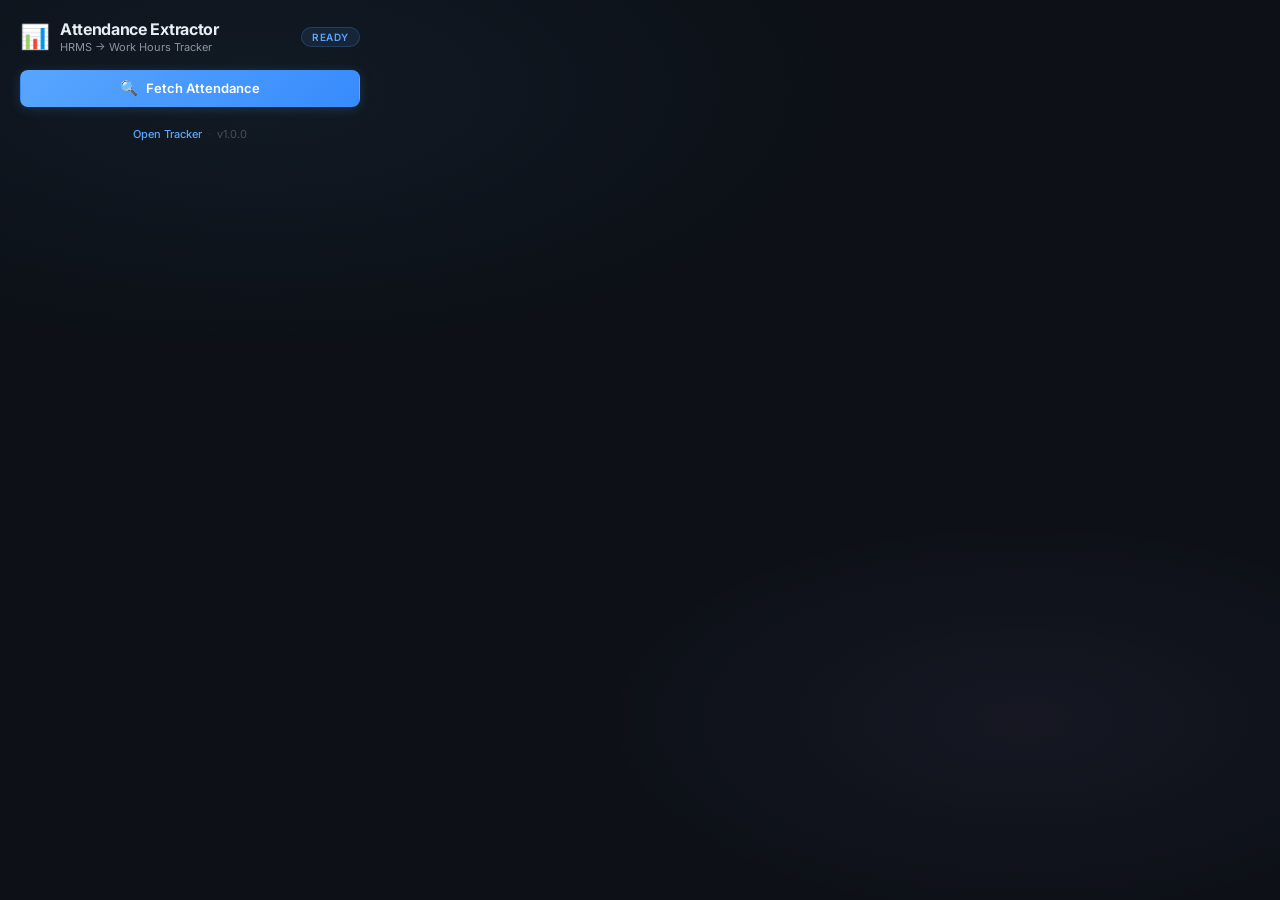
==== attendance-extension/popup.html @ fc1d7cc3 "feat: add HRMS Attendance Extractor Chrome extension - Manifest V3 extension with minimal permission" ====
<!DOCTYPE html>
<html lang="en">
<head>
  <meta charset="utf-8" />
  <meta name="viewport" content="width=device-width, initial-scale=1" />
  <title>HRMS Attendance Extractor</title>
  <link rel="stylesheet" href="styles.css" />
</head>
<body>

  <div class="popup-wrapper">

    <!-- ── Header ───────────────────────────────────────────── -->
    <header class="popup-header">
      <div class="popup-title">
        <span class="popup-icon">📊</span>
        <div>
          <h1>Attendance Extractor</h1>
          <p class="popup-subtitle">HRMS → Work Hours Tracker</p>
        </div>
      </div>
      <div class="header-badge" id="status-badge">Ready</div>
    </header>

    <!-- ── Action Buttons ───────────────────────────────────── -->
    <div class="action-bar">
      <button id="btn-fetch" class="btn btn-primary btn-full">
        <span class="btn-icon-left">🔍</span>
        Fetch Attendance
      </button>
    </div>

    <!-- ── Status Message ───────────────────────────────────── -->
    <div id="status-area" class="status-area hidden">
      <div id="status-icon" class="status-icon">⏳</div>
      <div id="status-text" class="status-text">Extracting data...</div>
    </div>

    <!-- ── Data Preview ─────────────────────────────────────── -->
    <div id="preview-section" class="preview-section hidden">
      <div class="preview-header">
        <h2 class="section-label">Extracted Data</h2>
        <span id="week-indicator" class="week-indicator"></span>
      </div>

      <div id="days-preview" class="days-preview"></div>

      <!-- Missing days -->
      <div id="missing-days" class="missing-days hidden">
        <span class="missing-icon">⚠️</span>
        <span id="missing-text" class="missing-text"></span>
      </div>

      <!-- Meta info -->
      <div id="meta-info" class="meta-info hidden">
        <span id="meta-text" class="meta-text"></span>
      </div>
    </div>

    <!-- ── Action Buttons (after data) ──────────────────────── -->
    <div id="post-actions" class="action-bar post-actions hidden">
      <button id="btn-send" class="btn btn-accent btn-full">
        <span class="btn-icon-left">🚀</span>
        Send to Tracker
      </button>
      <div class="action-row">
        <button id="btn-copy" class="btn btn-ghost btn-half">
          <span class="btn-icon-left">📋</span>
          Copy JSON
        </button>
        <button id="btn-clear" class="btn btn-ghost-danger btn-half">
          <span class="btn-icon-left">🗑️</span>
          Clear
        </button>
      </div>
    </div>

    <!-- ── Send Result ──────────────────────────────────────── -->
    <div id="send-result" class="send-result hidden">
      <div id="send-icon" class="send-icon">✅</div>
      <div id="send-text" class="send-text">Data sent successfully!</div>
    </div>

    <!-- ── Footer ───────────────────────────────────────────── -->
    <footer class="popup-footer">
      <a href="https://wht.crypticani.dev" target="_blank" rel="noopener">Open Tracker</a>
      <span class="footer-dot">·</span>
      <span>v1.0.0</span>
    </footer>

  </div>

  <script src="popup.js"></script>
</body>
</html>
---- attendance-extension/styles.css ----
/* ============================================================
   styles.css — Attendance Extension Popup
   Dark glassmorphism matching the Work Hours Tracker aesthetic
   ============================================================ */

@import url('https://fonts.googleapis.com/css2?family=Inter:wght@300;400;500;600;700&family=JetBrains+Mono:wght@400;500&display=swap');

:root {
  --bg-base: #0d1117; --bg-surface: #161b22; --bg-elevated: #1c2128; --bg-hover: #21262d;
  --border-subtle: rgba(255,255,255,0.07); --border-active: rgba(99,179,237,0.4);
  --text-primary: #e6edf3; --text-secondary: #8b949e; --text-muted: #484f58;
  --accent-blue: #58a6ff; --accent-blue-bg: rgba(88,166,255,0.1);
  --accent-green: #3fb950; --accent-green-bg: rgba(63,185,80,0.1);
  --accent-amber: #d29922; --accent-amber-bg: rgba(210,153,34,0.1);
  --accent-purple: #bc8cff; --accent-purple-bg: rgba(188,140,255,0.1);
  --accent-red: #f85149; --accent-red-bg: rgba(248,81,73,0.1);
  --radius-sm: 8px; --radius-md: 12px; --radius-lg: 16px;
  --transition: 0.18s ease;
}

*, *::before, *::after { box-sizing: border-box; margin: 0; padding: 0; }

body {
  font-family: 'Inter', system-ui, sans-serif;
  background: var(--bg-base); color: var(--text-primary);
  width: 380px; min-height: 200px; overflow-x: hidden;
  -webkit-font-smoothing: antialiased;
}

body::before {
  content: ''; position: fixed; inset: 0; pointer-events: none; z-index: 0;
  background: radial-gradient(ellipse 80% 50% at 20% 10%, rgba(88,166,255,0.06) 0%, transparent 60%),
              radial-gradient(ellipse 60% 40% at 80% 80%, rgba(188,140,255,0.05) 0%, transparent 60%);
}

.popup-wrapper { position: relative; z-index: 1; padding: 20px; display: flex; flex-direction: column; gap: 16px; }

/* Header */
.popup-header { display: flex; align-items: center; justify-content: space-between; gap: 12px; }
.popup-title { display: flex; align-items: center; gap: 10px; }
.popup-icon { font-size: 1.5rem; line-height: 1; }
.popup-title h1 { font-size: 1rem; font-weight: 700; letter-spacing: -0.02em; line-height: 1.2; }
.popup-subtitle { font-size: 0.6875rem; color: var(--text-secondary); margin-top: 1px; }

.header-badge {
  font-size: 0.625rem; font-weight: 600; text-transform: uppercase; letter-spacing: 0.06em;
  padding: 3px 10px; border-radius: 100px; white-space: nowrap; transition: all var(--transition);
  background: var(--accent-blue-bg); color: var(--accent-blue); border: 1px solid rgba(88,166,255,0.2);
}
.header-badge.success { background: var(--accent-green-bg); color: var(--accent-green); border-color: rgba(63,185,80,0.2); }
.header-badge.error { background: var(--accent-red-bg); color: var(--accent-red); border-color: rgba(248,81,73,0.2); }
.header-badge.loading { background: var(--accent-amber-bg); color: var(--accent-amber); border-color: rgba(210,153,34,0.2); }

/* Buttons */
.btn {
  display: inline-flex; align-items: center; justify-content: center; gap: 8px;
  font-family: inherit; font-size: 0.8125rem; font-weight: 600; padding: 10px 16px;
  border-radius: var(--radius-sm); border: 1px solid transparent; cursor: pointer;
  transition: all var(--transition); white-space: nowrap; line-height: 1; outline: none;
}
.btn:active { transform: scale(0.97); }
.btn-icon-left { font-size: 0.9rem; line-height: 1; }
.btn-full { width: 100%; }
.btn-half { flex: 1; }

.btn-primary {
  background: linear-gradient(135deg, #58a6ff, #388bfd); color: #fff;
  box-shadow: 0 2px 12px rgba(88,166,255,0.2);
}
.btn-primary:hover { background: linear-gradient(135deg, #6cb3ff, #58a6ff); box-shadow: 0 4px 20px rgba(88,166,255,0.3); }
.btn-primary:disabled { opacity: 0.4; cursor: not-allowed; box-shadow: none; }

.btn-accent {
  background: linear-gradient(135deg, #3fb950, #2ea043); color: #fff;
  box-shadow: 0 2px 12px rgba(63,185,80,0.2);
}
.btn-accent:hover { background: linear-gradient(135deg, #56d364, #3fb950); box-shadow: 0 4px 20px rgba(63,185,80,0.3); }
.btn-accent:disabled { opacity: 0.4; cursor: not-allowed; box-shadow: none; }

.btn-ghost { background: transparent; color: var(--text-secondary); border-color: var(--border-subtle); }
.btn-ghost:hover { background: var(--bg-hover); color: var(--text-primary); border-color: rgba(255,255,255,0.12); }
.btn-ghost-danger { background: transparent; color: var(--text-secondary); border-color: var(--border-subtle); }
.btn-ghost-danger:hover { background: var(--accent-red-bg); color: var(--accent-red); border-color: rgba(248,81,73,0.2); }

/* Layout */
.action-bar { display: flex; flex-direction: column; gap: 8px; }
.action-row { display: flex; gap: 8px; }
.post-actions { padding-top: 4px; }

/* Status */
.status-area {
  display: flex; align-items: center; gap: 10px; padding: 12px 14px;
  border-radius: var(--radius-md); background: var(--bg-elevated); border: 1px solid var(--border-subtle);
  animation: fadeSlideIn 0.2s ease;
}
.status-area.error { background: var(--accent-red-bg); border-color: rgba(248,81,73,0.2); }
.status-area.error .status-text { color: var(--accent-red); }
.status-icon { font-size: 1.1rem; flex-shrink: 0; }
.status-text { font-size: 0.78125rem; color: var(--text-secondary); line-height: 1.4; word-break: break-word; }

/* Preview */
.preview-section { animation: fadeSlideIn 0.25s ease; }
.preview-header { display: flex; align-items: center; justify-content: space-between; margin-bottom: 10px; }
.section-label { font-size: 0.6875rem; font-weight: 600; text-transform: uppercase; letter-spacing: 0.08em; color: var(--text-muted); }
.week-indicator { font-size: 0.625rem; font-weight: 500; color: var(--accent-purple); background: var(--accent-purple-bg); padding: 2px 8px; border-radius: 100px; }

/* Days Grid */
.days-preview { display: flex; flex-direction: column; gap: 4px; }
.day-row {
  display: flex; align-items: center; justify-content: space-between; padding: 8px 12px;
  border-radius: var(--radius-sm); background: var(--bg-elevated); border: 1px solid var(--border-subtle);
  transition: all var(--transition); animation: fadeSlideIn 0.2s ease; animation-fill-mode: both;
}
.day-row:hover { border-color: rgba(255,255,255,0.1); background: var(--bg-hover); }
.day-row.missing { opacity: 0.4; border-style: dashed; }
.day-label { font-size: 0.8125rem; font-weight: 600; min-width: 36px; }
.day-value { font-family: 'JetBrains Mono', monospace; font-size: 0.875rem; font-weight: 500; color: var(--accent-green); letter-spacing: 0.04em; }
.day-value.empty { color: var(--text-muted); font-style: italic; font-family: inherit; font-size: 0.75rem; }

.day-row:nth-child(1) { animation-delay: 0.02s; }
.day-row:nth-child(2) { animation-delay: 0.04s; }
.day-row:nth-child(3) { animation-delay: 0.06s; }
.day-row:nth-child(4) { animation-delay: 0.08s; }
.day-row:nth-child(5) { animation-delay: 0.10s; }
.day-row:nth-child(6) { animation-delay: 0.12s; }
.day-row:nth-child(7) { animation-delay: 0.14s; }

/* Missing Days */
.missing-days {
  display: flex; align-items: center; gap: 8px; padding: 8px 12px;
  border-radius: var(--radius-sm); background: var(--accent-amber-bg);
  border: 1px solid rgba(210,153,34,0.15); margin-top: 8px; animation: fadeSlideIn 0.2s ease;
}
.missing-text { font-size: 0.72rem; color: var(--accent-amber); font-weight: 500; }

/* Meta */
.meta-info { margin-top: 6px; padding: 6px 12px; border-radius: var(--radius-sm); background: var(--bg-elevated); border: 1px solid var(--border-subtle); }
.meta-text { font-size: 0.6875rem; color: var(--text-muted); font-family: 'JetBrains Mono', monospace; }

/* Send Result */
.send-result {
  display: flex; align-items: center; gap: 10px; padding: 12px 14px;
  border-radius: var(--radius-md); background: var(--accent-green-bg);
  border: 1px solid rgba(63,185,80,0.2); animation: fadeSlideIn 0.2s ease;
}
.send-result.error { background: var(--accent-red-bg); border-color: rgba(248,81,73,0.2); }
.send-icon { font-size: 1.1rem; }
.send-text { font-size: 0.78125rem; color: var(--accent-green); font-weight: 500; line-height: 1.4; }
.send-result.error .send-text { color: var(--accent-red); }

/* Footer */
.popup-footer { display: flex; align-items: center; justify-content: center; gap: 6px; font-size: 0.6875rem; color: var(--text-muted); padding-top: 4px; }
.popup-footer a { color: var(--accent-blue); text-decoration: none; font-weight: 500; transition: opacity var(--transition); }
.popup-footer a:hover { opacity: 0.8; }
.footer-dot { opacity: 0.4; }

/* Utility */
.hidden { display: none !important; }

@keyframes fadeSlideIn { from { opacity: 0; transform: translateY(-6px); } to { opacity: 1; transform: translateY(0); } }
@keyframes pulse { 0%, 100% { opacity: 1; } 50% { opacity: 0.5; } }
.loading { animation: pulse 1.5s ease-in-out infinite; }

::-webkit-scrollbar { width: 6px; }
::-webkit-scrollbar-track { background: transparent; }
::-webkit-scrollbar-thumb { background: var(--border-subtle); border-radius: 100px; }
.btn.copied { background: var(--accent-green-bg) !important; color: var(--accent-green) !important; border-color: rgba(63,185,80,0.2) !important; }
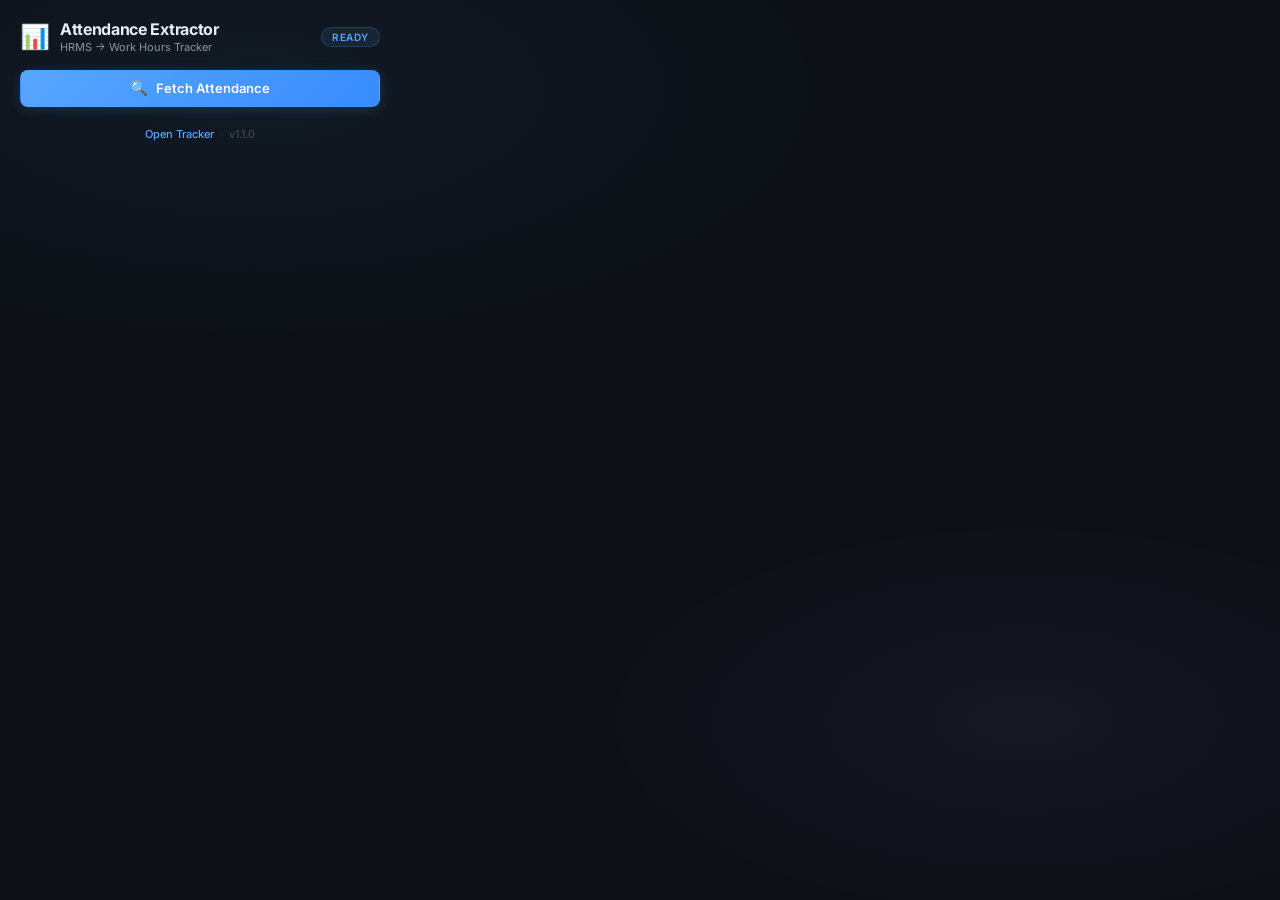
==== commit a6f3e7b3: "feat(extension): add month-boundary aware weekly calculation - Data now keyed by ISO date (YYYY-MM-D" ====
--- a/attendance-extension/popup.html
+++ b/attendance-extension/popup.html
@@ -36,6 +36,12 @@
       <div id="status-text" class="status-text">Extracting data...</div>
     </div>
 
+    <!-- ── Month Boundary Notice ────────────────────────────── -->
+    <div id="month-notice" class="month-notice hidden">
+      <span class="month-notice-icon">📅</span>
+      <span id="month-notice-text" class="month-notice-text"></span>
+    </div>
+
     <!-- ── Data Preview ─────────────────────────────────────── -->
     <div id="preview-section" class="preview-section hidden">
       <div class="preview-header">
@@ -54,6 +60,40 @@
       <!-- Meta info -->
       <div id="meta-info" class="meta-info hidden">
         <span id="meta-text" class="meta-text"></span>
+      </div>
+    </div>
+
+    <!-- ── Weekly Summary ───────────────────────────────────── -->
+    <div id="summary-section" class="summary-section hidden">
+      <div class="section-label">Weekly Summary</div>
+
+      <div class="summary-grid">
+        <div class="summary-stat">
+          <div class="summary-stat-label">Worked</div>
+          <div id="summary-worked" class="summary-stat-value worked">00:00</div>
+        </div>
+        <div class="summary-stat">
+          <div class="summary-stat-label">Required</div>
+          <div id="summary-required" class="summary-stat-value required">00:00</div>
+        </div>
+        <div class="summary-stat">
+          <div class="summary-stat-label">Remaining</div>
+          <div id="summary-remaining" class="summary-stat-value remaining">00:00</div>
+        </div>
+        <div class="summary-stat">
+          <div class="summary-stat-label">Days</div>
+          <div id="summary-days" class="summary-stat-value days">0/0</div>
+        </div>
+      </div>
+
+      <div class="summary-progress">
+        <div class="summary-progress-labels">
+          <span id="summary-pct" class="summary-pct">0%</span>
+          <span class="summary-pct-target">Target</span>
+        </div>
+        <div class="summary-progress-track">
+          <div id="summary-bar-fill" class="summary-bar-fill" style="width: 0%;"></div>
+        </div>
       </div>
     </div>
 
@@ -85,7 +125,7 @@
     <footer class="popup-footer">
       <a href="https://wht.crypticani.dev" target="_blank" rel="noopener">Open Tracker</a>
       <span class="footer-dot">·</span>
-      <span>v1.0.0</span>
+      <span>v1.1.0</span>
     </footer>
 
   </div>
--- a/attendance-extension/styles.css
+++ b/attendance-extension/styles.css
@@ -14,6 +14,7 @@
   --accent-amber: #d29922; --accent-amber-bg: rgba(210,153,34,0.1);
   --accent-purple: #bc8cff; --accent-purple-bg: rgba(188,140,255,0.1);
   --accent-red: #f85149; --accent-red-bg: rgba(248,81,73,0.1);
+  --accent-teal: #2dd4bf; --accent-teal-bg: rgba(45,212,191,0.1);
   --radius-sm: 8px; --radius-md: 12px; --radius-lg: 16px;
   --transition: 0.18s ease;
 }
@@ -23,7 +24,7 @@
 body {
   font-family: 'Inter', system-ui, sans-serif;
   background: var(--bg-base); color: var(--text-primary);
-  width: 380px; min-height: 200px; overflow-x: hidden;
+  width: 400px; min-height: 200px; overflow-x: hidden;
   -webkit-font-smoothing: antialiased;
 }
 
@@ -35,7 +36,7 @@
 
 .popup-wrapper { position: relative; z-index: 1; padding: 20px; display: flex; flex-direction: column; gap: 16px; }
 
-/* Header */
+/* ── Header ───────────────────────────────────────────────── */
 .popup-header { display: flex; align-items: center; justify-content: space-between; gap: 12px; }
 .popup-title { display: flex; align-items: center; gap: 10px; }
 .popup-icon { font-size: 1.5rem; line-height: 1; }
@@ -51,7 +52,7 @@
 .header-badge.error { background: var(--accent-red-bg); color: var(--accent-red); border-color: rgba(248,81,73,0.2); }
 .header-badge.loading { background: var(--accent-amber-bg); color: var(--accent-amber); border-color: rgba(210,153,34,0.2); }
 
-/* Buttons */
+/* ── Buttons ──────────────────────────────────────────────── */
 .btn {
   display: inline-flex; align-items: center; justify-content: center; gap: 8px;
   font-family: inherit; font-size: 0.8125rem; font-weight: 600; padding: 10px 16px;
@@ -82,12 +83,12 @@
 .btn-ghost-danger { background: transparent; color: var(--text-secondary); border-color: var(--border-subtle); }
 .btn-ghost-danger:hover { background: var(--accent-red-bg); color: var(--accent-red); border-color: rgba(248,81,73,0.2); }
 
-/* Layout */
+/* ── Layout ───────────────────────────────────────────────── */
 .action-bar { display: flex; flex-direction: column; gap: 8px; }
 .action-row { display: flex; gap: 8px; }
 .post-actions { padding-top: 4px; }
 
-/* Status */
+/* ── Status ───────────────────────────────────────────────── */
 .status-area {
   display: flex; align-items: center; gap: 10px; padding: 12px 14px;
   border-radius: var(--radius-md); background: var(--bg-elevated); border: 1px solid var(--border-subtle);
@@ -98,14 +99,31 @@
 .status-icon { font-size: 1.1rem; flex-shrink: 0; }
 .status-text { font-size: 0.78125rem; color: var(--text-secondary); line-height: 1.4; word-break: break-word; }
 
-/* Preview */
+/* ── Month Boundary Notice ────────────────────────────────── */
+.month-notice {
+  display: flex; align-items: flex-start; gap: 8px; padding: 10px 14px;
+  border-radius: var(--radius-md);
+  background: linear-gradient(135deg, var(--accent-purple-bg), rgba(88,166,255,0.06));
+  border: 1px solid rgba(188,140,255,0.2);
+  animation: fadeSlideIn 0.25s ease;
+}
+
+.month-notice-icon { font-size: 1rem; flex-shrink: 0; line-height: 1.4; }
+
+.month-notice-text {
+  font-size: 0.71875rem; font-weight: 500; color: var(--accent-purple);
+  line-height: 1.5;
+}
+
+/* ── Preview ──────────────────────────────────────────────── */
 .preview-section { animation: fadeSlideIn 0.25s ease; }
 .preview-header { display: flex; align-items: center; justify-content: space-between; margin-bottom: 10px; }
 .section-label { font-size: 0.6875rem; font-weight: 600; text-transform: uppercase; letter-spacing: 0.08em; color: var(--text-muted); }
 .week-indicator { font-size: 0.625rem; font-weight: 500; color: var(--accent-purple); background: var(--accent-purple-bg); padding: 2px 8px; border-radius: 100px; }
 
-/* Days Grid */
+/* ── Days Grid (date-keyed) ───────────────────────────────── */
 .days-preview { display: flex; flex-direction: column; gap: 4px; }
+
 .day-row {
   display: flex; align-items: center; justify-content: space-between; padding: 8px 12px;
   border-radius: var(--radius-sm); background: var(--bg-elevated); border: 1px solid var(--border-subtle);
@@ -113,8 +131,21 @@
 }
 .day-row:hover { border-color: rgba(255,255,255,0.1); background: var(--bg-hover); }
 .day-row.missing { opacity: 0.4; border-style: dashed; }
-.day-label { font-size: 0.8125rem; font-weight: 600; min-width: 36px; }
-.day-value { font-family: 'JetBrains Mono', monospace; font-size: 0.875rem; font-weight: 500; color: var(--accent-green); letter-spacing: 0.04em; }
+
+.day-label-wrap { display: flex; align-items: center; gap: 8px; min-width: 0; }
+
+.day-label { font-size: 0.8125rem; font-weight: 600; min-width: 30px; flex-shrink: 0; }
+
+.day-date-tag {
+  font-size: 0.625rem; color: var(--text-muted); font-weight: 400;
+  background: rgba(255,255,255,0.04); padding: 1px 6px; border-radius: 4px;
+  white-space: nowrap; overflow: hidden; text-overflow: ellipsis;
+}
+
+.day-value {
+  font-family: 'JetBrains Mono', monospace; font-size: 0.875rem; font-weight: 500;
+  color: var(--accent-green); letter-spacing: 0.04em; flex-shrink: 0;
+}
 .day-value.empty { color: var(--text-muted); font-style: italic; font-family: inherit; font-size: 0.75rem; }
 
 .day-row:nth-child(1) { animation-delay: 0.02s; }
@@ -122,10 +153,88 @@
 .day-row:nth-child(3) { animation-delay: 0.06s; }
 .day-row:nth-child(4) { animation-delay: 0.08s; }
 .day-row:nth-child(5) { animation-delay: 0.10s; }
-.day-row:nth-child(6) { animation-delay: 0.12s; }
-.day-row:nth-child(7) { animation-delay: 0.14s; }
-
-/* Missing Days */
+
+/* ── Weekly Summary Section ───────────────────────────────── */
+.summary-section {
+  animation: fadeSlideIn 0.3s ease;
+  padding: 16px;
+  border-radius: var(--radius-md);
+  background: var(--bg-elevated);
+  border: 1px solid var(--border-subtle);
+}
+
+.summary-section .section-label { margin-bottom: 12px; }
+
+.summary-grid {
+  display: grid;
+  grid-template-columns: repeat(4, 1fr);
+  gap: 8px;
+  margin-bottom: 12px;
+}
+
+.summary-stat {
+  text-align: center;
+  padding: 8px 4px;
+  border-radius: var(--radius-sm);
+  background: rgba(255,255,255,0.02);
+  border: 1px solid var(--border-subtle);
+}
+
+.summary-stat-label {
+  font-size: 0.5625rem;
+  font-weight: 600;
+  text-transform: uppercase;
+  letter-spacing: 0.08em;
+  color: var(--text-muted);
+  margin-bottom: 4px;
+}
+
+.summary-stat-value {
+  font-family: 'JetBrains Mono', monospace;
+  font-size: 0.9375rem;
+  font-weight: 700;
+  letter-spacing: -0.01em;
+}
+
+.summary-stat-value.worked { color: var(--accent-blue); }
+.summary-stat-value.required { color: var(--text-secondary); }
+.summary-stat-value.remaining { color: var(--accent-amber); }
+.summary-stat-value.remaining.surplus { color: var(--accent-green); }
+.summary-stat-value.remaining.deficit { color: var(--accent-red); }
+.summary-stat-value.days { color: var(--accent-purple); }
+
+/* ── Summary Progress Bar ─────────────────────────────────── */
+.summary-progress { margin-top: 4px; }
+
+.summary-progress-labels {
+  display: flex; justify-content: space-between;
+  font-size: 0.625rem; color: var(--text-muted);
+  margin-bottom: 4px;
+}
+
+.summary-pct { font-weight: 600; font-family: 'JetBrains Mono', monospace; }
+.summary-pct-target { font-weight: 500; }
+
+.summary-progress-track {
+  height: 5px;
+  border-radius: 100px;
+  background: var(--bg-hover);
+  overflow: hidden;
+}
+
+.summary-bar-fill {
+  height: 100%;
+  border-radius: 100px;
+  background: linear-gradient(90deg, var(--accent-blue), var(--accent-purple));
+  transition: width 0.5s cubic-bezier(0.34, 1.56, 0.64, 1);
+  min-width: 3px;
+}
+
+.summary-bar-fill.complete {
+  background: linear-gradient(90deg, var(--accent-green), #56d887);
+}
+
+/* ── Missing Days ─────────────────────────────────────────── */
 .missing-days {
   display: flex; align-items: center; gap: 8px; padding: 8px 12px;
   border-radius: var(--radius-sm); background: var(--accent-amber-bg);
@@ -133,11 +242,11 @@
 }
 .missing-text { font-size: 0.72rem; color: var(--accent-amber); font-weight: 500; }
 
-/* Meta */
+/* ── Meta ─────────────────────────────────────────────────── */
 .meta-info { margin-top: 6px; padding: 6px 12px; border-radius: var(--radius-sm); background: var(--bg-elevated); border: 1px solid var(--border-subtle); }
 .meta-text { font-size: 0.6875rem; color: var(--text-muted); font-family: 'JetBrains Mono', monospace; }
 
-/* Send Result */
+/* ── Send Result ──────────────────────────────────────────── */
 .send-result {
   display: flex; align-items: center; gap: 10px; padding: 12px 14px;
   border-radius: var(--radius-md); background: var(--accent-green-bg);
@@ -148,13 +257,13 @@
 .send-text { font-size: 0.78125rem; color: var(--accent-green); font-weight: 500; line-height: 1.4; }
 .send-result.error .send-text { color: var(--accent-red); }
 
-/* Footer */
+/* ── Footer ───────────────────────────────────────────────── */
 .popup-footer { display: flex; align-items: center; justify-content: center; gap: 6px; font-size: 0.6875rem; color: var(--text-muted); padding-top: 4px; }
 .popup-footer a { color: var(--accent-blue); text-decoration: none; font-weight: 500; transition: opacity var(--transition); }
 .popup-footer a:hover { opacity: 0.8; }
 .footer-dot { opacity: 0.4; }
 
-/* Utility */
+/* ── Utility ──────────────────────────────────────────────── */
 .hidden { display: none !important; }
 
 @keyframes fadeSlideIn { from { opacity: 0; transform: translateY(-6px); } to { opacity: 1; transform: translateY(0); } }
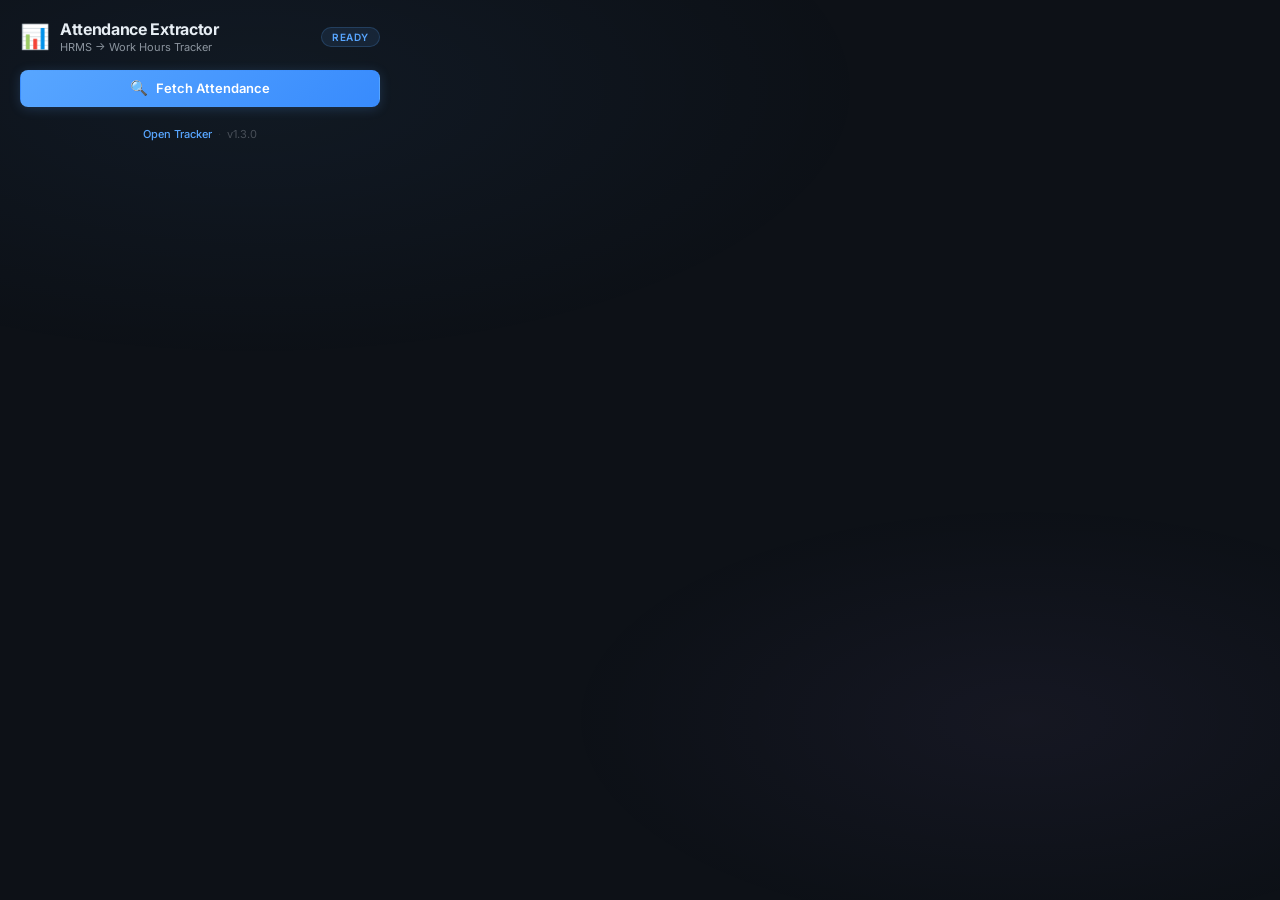
==== commit 9d0dd78a: "Release attendance extension v1.3.0" ====
--- a/attendance-extension/popup.html
+++ b/attendance-extension/popup.html
@@ -97,6 +97,22 @@
       </div>
     </div>
 
+    <!-- ── Today's Logout Time ──────────────────────────────── -->
+    <div id="logout-section" class="logout-section hidden">
+      <div class="logout-card">
+        <div class="logout-card-header">
+          <span class="logout-card-icon" id="logout-icon">🕐</span>
+          <div class="logout-card-label" id="logout-label">Today's Logout</div>
+        </div>
+        <div class="logout-card-time" id="logout-time">--:--</div>
+        <div class="logout-card-detail" id="logout-detail">
+          <span class="logout-meta" id="logout-login-info">Login: --:--</span>
+          <span class="logout-separator">·</span>
+          <span class="logout-meta" id="logout-remaining-info">Remaining: --:--</span>
+        </div>
+      </div>
+    </div>
+
     <!-- ── Action Buttons (after data) ──────────────────────── -->
     <div id="post-actions" class="action-bar post-actions hidden">
       <button id="btn-send" class="btn btn-accent btn-full">
@@ -125,7 +141,7 @@
     <footer class="popup-footer">
       <a href="https://wht.crypticani.dev" target="_blank" rel="noopener">Open Tracker</a>
       <span class="footer-dot">·</span>
-      <span>v1.1.0</span>
+      <span>v1.3.0</span>
     </footer>
 
   </div>
--- a/attendance-extension/styles.css
+++ b/attendance-extension/styles.css
@@ -246,6 +246,91 @@
 .meta-info { margin-top: 6px; padding: 6px 12px; border-radius: var(--radius-sm); background: var(--bg-elevated); border: 1px solid var(--border-subtle); }
 .meta-text { font-size: 0.6875rem; color: var(--text-muted); font-family: 'JetBrains Mono', monospace; }
 
+/* ── Logout Time Card ─────────────────────────────────────── */
+.logout-section {
+  animation: fadeSlideIn 0.3s ease;
+}
+
+.logout-card {
+  padding: 16px;
+  border-radius: var(--radius-md);
+  background: linear-gradient(135deg, rgba(45,212,191,0.06), rgba(88,166,255,0.04));
+  border: 1px solid rgba(45,212,191,0.2);
+  text-align: center;
+  position: relative;
+  overflow: hidden;
+}
+
+.logout-card::before {
+  content: '';
+  position: absolute;
+  top: 0; left: 0; right: 0;
+  height: 2px;
+  background: linear-gradient(90deg, var(--accent-teal), var(--accent-blue));
+  opacity: 0.6;
+}
+
+.logout-section.done .logout-card {
+  background: linear-gradient(135deg, rgba(63,185,80,0.06), rgba(45,212,191,0.04));
+  border-color: rgba(63,185,80,0.2);
+}
+
+.logout-section.done .logout-card::before {
+  background: linear-gradient(90deg, var(--accent-green), var(--accent-teal));
+}
+
+.logout-card-header {
+  display: flex;
+  align-items: center;
+  justify-content: center;
+  gap: 6px;
+  margin-bottom: 6px;
+}
+
+.logout-card-icon { font-size: 1.1rem; line-height: 1; }
+
+.logout-card-label {
+  font-size: 0.6875rem;
+  font-weight: 600;
+  text-transform: uppercase;
+  letter-spacing: 0.08em;
+  color: var(--text-muted);
+}
+
+.logout-card-time {
+  font-family: 'JetBrains Mono', monospace;
+  font-size: 1.75rem;
+  font-weight: 700;
+  color: var(--accent-teal);
+  letter-spacing: -0.02em;
+  line-height: 1.2;
+  margin-bottom: 8px;
+}
+
+.logout-section.done .logout-card-time {
+  color: var(--accent-green);
+  font-size: 1.25rem;
+}
+
+.logout-card-detail {
+  display: flex;
+  align-items: center;
+  justify-content: center;
+  gap: 8px;
+}
+
+.logout-meta {
+  font-size: 0.6875rem;
+  color: var(--text-secondary);
+  font-family: 'JetBrains Mono', monospace;
+}
+
+.logout-separator {
+  color: var(--text-muted);
+  font-size: 0.625rem;
+  opacity: 0.5;
+}
+
 /* ── Send Result ──────────────────────────────────────────── */
 .send-result {
   display: flex; align-items: center; gap: 10px; padding: 12px 14px;
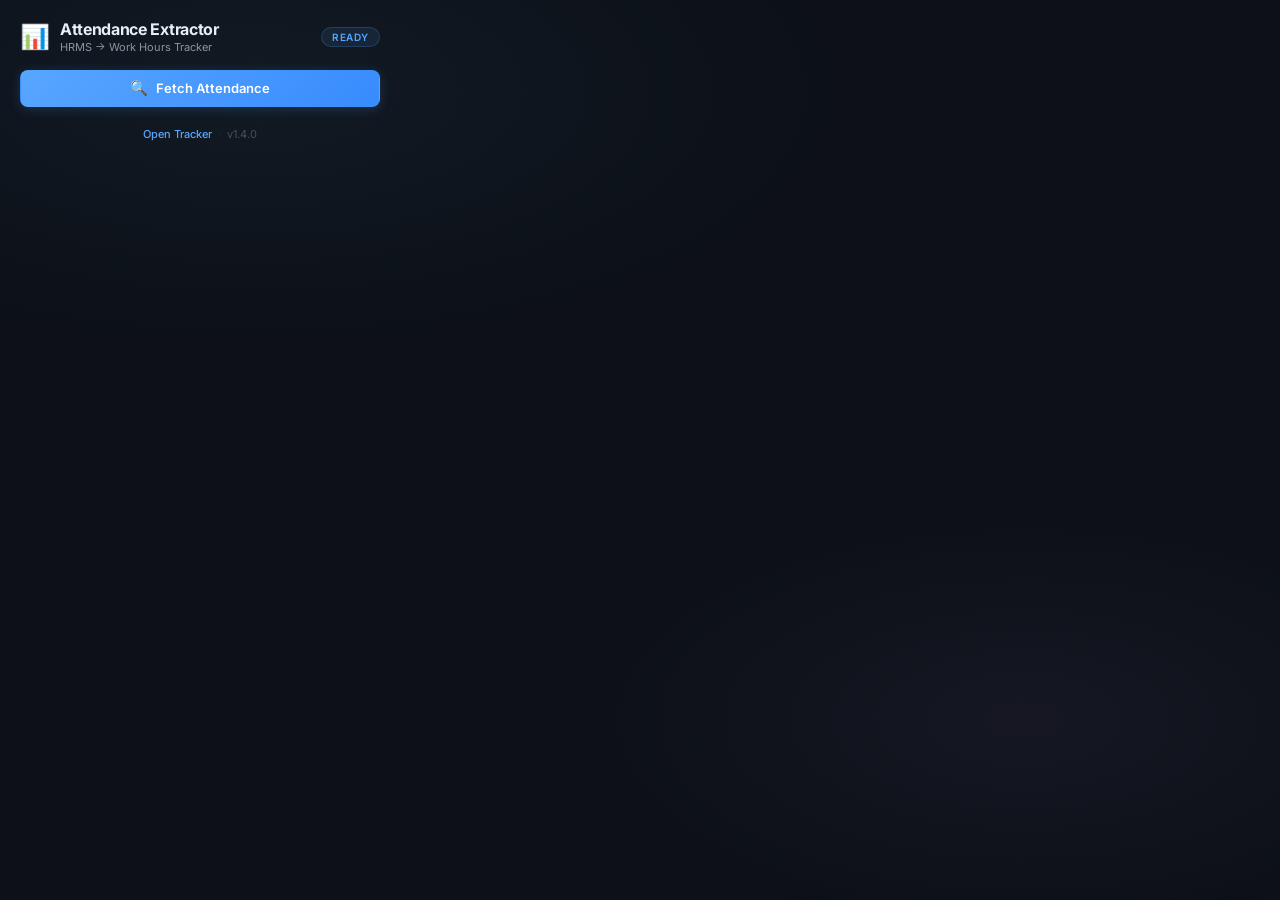
==== commit 87f1ed6e: "feat(extension): implement smart Leave/ATR suggestions and month-end analysis (v1.4.0)" ====
--- a/attendance-extension/popup.html
+++ b/attendance-extension/popup.html
@@ -113,6 +113,24 @@
       </div>
     </div>
 
+    <!-- ── Pending Leave/ATR ──────────────────────────────────── -->
+    <div id="pending-section" class="pending-section hidden">
+      <div class="pending-header">
+        <div class="section-label">⏳ Pending Leave/ATR</div>
+        <span id="pending-count" class="pending-count"></span>
+      </div>
+      <div id="pending-list" class="pending-list"></div>
+    </div>
+
+    <!-- ── Month-End Analysis ─────────────────────────────────── -->
+    <div id="month-analysis-section" class="month-analysis-section hidden">
+      <div class="month-analysis-header">
+        <div class="section-label">📊 Month-End Summary</div>
+        <span id="month-analysis-label" class="month-analysis-label"></span>
+      </div>
+      <div id="month-weeks" class="month-weeks"></div>
+    </div>
+
     <!-- ── Action Buttons (after data) ──────────────────────── -->
     <div id="post-actions" class="action-bar post-actions hidden">
       <button id="btn-send" class="btn btn-accent btn-full">
@@ -141,7 +159,7 @@
     <footer class="popup-footer">
       <a href="https://wht.crypticani.dev" target="_blank" rel="noopener">Open Tracker</a>
       <span class="footer-dot">·</span>
-      <span>v1.3.0</span>
+      <span>v1.4.0</span>
     </footer>
 
   </div>
--- a/attendance-extension/styles.css
+++ b/attendance-extension/styles.css
@@ -359,3 +359,211 @@
 ::-webkit-scrollbar-track { background: transparent; }
 ::-webkit-scrollbar-thumb { background: var(--border-subtle); border-radius: 100px; }
 .btn.copied { background: var(--accent-green-bg) !important; color: var(--accent-green) !important; border-color: rgba(63,185,80,0.2) !important; }
+
+/* ── Day Status Badges ───────────────────────────────────── */
+.day-status-badge {
+  font-size: 0.6rem; line-height: 1; margin-left: 4px;
+  padding: 1px 4px; border-radius: 4px; flex-shrink: 0;
+}
+.badge-worked { }
+.badge-wfh { }
+.badge-leave { }
+.badge-atr { }
+.badge-pending { }
+
+.day-value.leave { color: var(--accent-purple); font-size: 0.75rem; }
+.day-value.atr { color: var(--accent-teal); font-size: 0.75rem; }
+.day-value.pending { color: var(--accent-amber); font-style: italic; font-family: inherit; font-size: 0.75rem; }
+.day-row.pending-row { border-style: dashed; border-color: rgba(210,153,34,0.25); }
+
+/* ── Pending Leave/ATR Section ───────────────────────────── */
+.pending-section {
+  animation: fadeSlideIn 0.3s ease;
+  padding: 14px;
+  border-radius: var(--radius-md);
+  background: linear-gradient(135deg, var(--accent-amber-bg), rgba(210,153,34,0.03));
+  border: 1px dashed rgba(210,153,34,0.3);
+}
+
+.pending-header {
+  display: flex; align-items: center; justify-content: space-between;
+  margin-bottom: 10px;
+}
+
+.pending-count {
+  font-size: 0.625rem; font-weight: 600; color: var(--accent-amber);
+  background: rgba(210,153,34,0.12); padding: 2px 8px; border-radius: 100px;
+}
+
+.pending-list { display: flex; flex-direction: column; gap: 6px; }
+
+.pending-item {
+  display: flex; align-items: center; gap: 8px;
+  padding: 8px 10px; border-radius: var(--radius-sm);
+  background: rgba(255,255,255,0.02); border: 1px solid var(--border-subtle);
+}
+
+.pending-icon { font-size: 0.9rem; flex-shrink: 0; }
+
+.pending-info { display: flex; flex-direction: column; flex: 1; min-width: 0; }
+.pending-day { font-size: 0.8125rem; font-weight: 600; }
+.pending-date { font-size: 0.625rem; color: var(--text-muted); }
+
+.pending-action {
+  font-size: 0.5625rem; font-weight: 600; text-transform: uppercase;
+  letter-spacing: 0.06em; color: var(--accent-amber);
+  background: rgba(210,153,34,0.1); padding: 2px 8px; border-radius: 100px;
+  white-space: nowrap;
+}
+
+/* ── Month-End Analysis Section ──────────────────────────── */
+.month-analysis-section { animation: fadeSlideIn 0.3s ease; }
+
+.month-analysis-header {
+  display: flex; align-items: center; justify-content: space-between;
+  margin-bottom: 12px;
+}
+
+.month-analysis-label {
+  font-size: 0.625rem; font-weight: 600; color: var(--accent-purple);
+  background: var(--accent-purple-bg); padding: 2px 8px; border-radius: 100px;
+}
+
+.month-weeks { display: flex; flex-direction: column; gap: 10px; }
+
+/* ── Week Cards ──────────────────────────────────────────── */
+.week-card {
+  padding: 14px; border-radius: var(--radius-md);
+  background: var(--bg-elevated); border: 1px solid var(--border-subtle);
+  animation: fadeSlideIn 0.25s ease; animation-fill-mode: both;
+  position: relative; overflow: hidden;
+}
+
+.week-card::before {
+  content: ''; position: absolute; top: 0; left: 0; right: 0; height: 2px; opacity: 0.6;
+}
+
+.week-card.complete::before {
+  background: linear-gradient(90deg, var(--accent-green), var(--accent-teal));
+}
+
+.week-card.short::before {
+  background: linear-gradient(90deg, var(--accent-amber), var(--accent-red));
+}
+
+.week-card:nth-child(1) { animation-delay: 0.02s; }
+.week-card:nth-child(2) { animation-delay: 0.06s; }
+.week-card:nth-child(3) { animation-delay: 0.10s; }
+.week-card:nth-child(4) { animation-delay: 0.14s; }
+.week-card:nth-child(5) { animation-delay: 0.18s; }
+
+.week-card-header {
+  display: flex; align-items: center; justify-content: space-between;
+  margin-bottom: 10px;
+}
+
+.week-card-title {
+  font-size: 0.8125rem; font-weight: 700; display: flex; align-items: center; gap: 8px;
+}
+
+.week-date-range {
+  font-size: 0.5625rem; font-weight: 400; color: var(--text-muted);
+  background: rgba(255,255,255,0.04); padding: 1px 6px; border-radius: 4px;
+}
+
+.week-status {
+  font-size: 0.625rem; font-weight: 600; padding: 3px 10px;
+  border-radius: 100px; white-space: nowrap;
+}
+
+.week-status.complete {
+  background: var(--accent-green-bg); color: var(--accent-green);
+  border: 1px solid rgba(63,185,80,0.2);
+}
+
+.week-status.short {
+  background: var(--accent-amber-bg); color: var(--accent-amber);
+  border: 1px solid rgba(210,153,34,0.2);
+}
+
+/* ── Week Breakdown Grid ─────────────────────────────────── */
+.week-breakdown {
+  display: grid; grid-template-columns: repeat(auto-fit, minmax(70px, 1fr));
+  gap: 6px; margin-bottom: 8px;
+}
+
+.breakdown-item {
+  text-align: center; padding: 6px 4px;
+  border-radius: var(--radius-sm); background: rgba(255,255,255,0.02);
+  border: 1px solid var(--border-subtle);
+}
+
+.breakdown-label {
+  display: block; font-size: 0.5rem; font-weight: 600;
+  text-transform: uppercase; letter-spacing: 0.08em;
+  color: var(--text-muted); margin-bottom: 2px;
+}
+
+.breakdown-value {
+  font-family: 'JetBrains Mono', monospace;
+  font-size: 0.8125rem; font-weight: 700;
+}
+
+.breakdown-item.worked .breakdown-value { color: var(--accent-blue); }
+.breakdown-item.leave .breakdown-value { color: var(--accent-purple); }
+.breakdown-item.atr .breakdown-value { color: var(--accent-teal); }
+.breakdown-item.target .breakdown-value { color: var(--text-secondary); }
+
+/* ── Week Pending & Suggestions ──────────────────────────── */
+.week-pending {
+  display: flex; align-items: center; flex-wrap: wrap; gap: 6px;
+  padding: 6px 8px; border-radius: var(--radius-sm);
+  background: var(--accent-amber-bg); border: 1px solid rgba(210,153,34,0.15);
+  margin-bottom: 8px;
+}
+
+.week-pending-label {
+  font-size: 0.625rem; font-weight: 600; color: var(--accent-amber);
+  width: 100%; margin-bottom: 2px;
+}
+
+.week-pending-day {
+  font-size: 0.625rem; font-weight: 600; color: var(--accent-amber);
+  background: rgba(210,153,34,0.12); padding: 2px 8px; border-radius: 100px;
+}
+
+.week-suggestions {
+  padding: 8px; border-radius: var(--radius-sm);
+  background: linear-gradient(135deg, rgba(88,166,255,0.04), rgba(188,140,255,0.04));
+  border: 1px solid rgba(88,166,255,0.15);
+}
+
+.week-suggestion-label {
+  font-size: 0.625rem; font-weight: 600; color: var(--accent-blue);
+  margin-bottom: 6px;
+}
+
+.suggestion-item {
+  display: flex; align-items: center; gap: 8px;
+  padding: 5px 8px; border-radius: var(--radius-sm);
+  margin-bottom: 4px;
+}
+
+.suggestion-item:last-child { margin-bottom: 0; }
+
+.suggestion-item.missing {
+  background: var(--accent-amber-bg); border: 1px solid rgba(210,153,34,0.12);
+}
+
+.suggestion-item.low-hours {
+  background: rgba(88,166,255,0.06); border: 1px solid rgba(88,166,255,0.12);
+}
+
+.suggestion-day {
+  font-size: 0.75rem; font-weight: 700; min-width: 28px;
+}
+
+.suggestion-reason {
+  font-size: 0.6875rem; color: var(--text-secondary); font-weight: 400;
+}
+
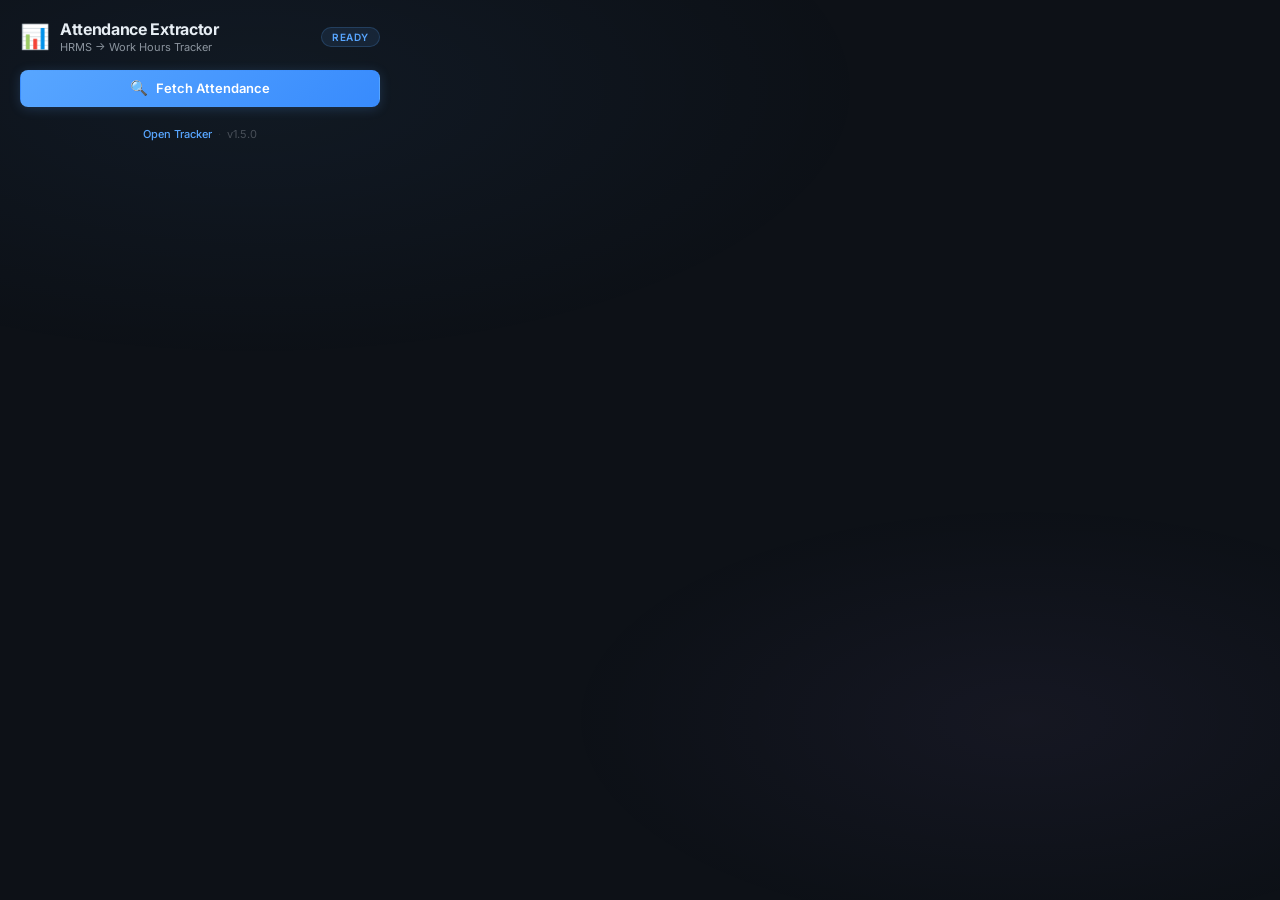
==== commit ef9fa58e: "feat(extension): group pending days by action type in popup; bump to v1.5.0" ====
--- a/attendance-extension/popup.html
+++ b/attendance-extension/popup.html
@@ -159,7 +159,7 @@
     <footer class="popup-footer">
       <a href="https://wht.crypticani.dev" target="_blank" rel="noopener">Open Tracker</a>
       <span class="footer-dot">·</span>
-      <span>v1.4.0</span>
+      <span>v1.5.0</span>
     </footer>
 
   </div>
